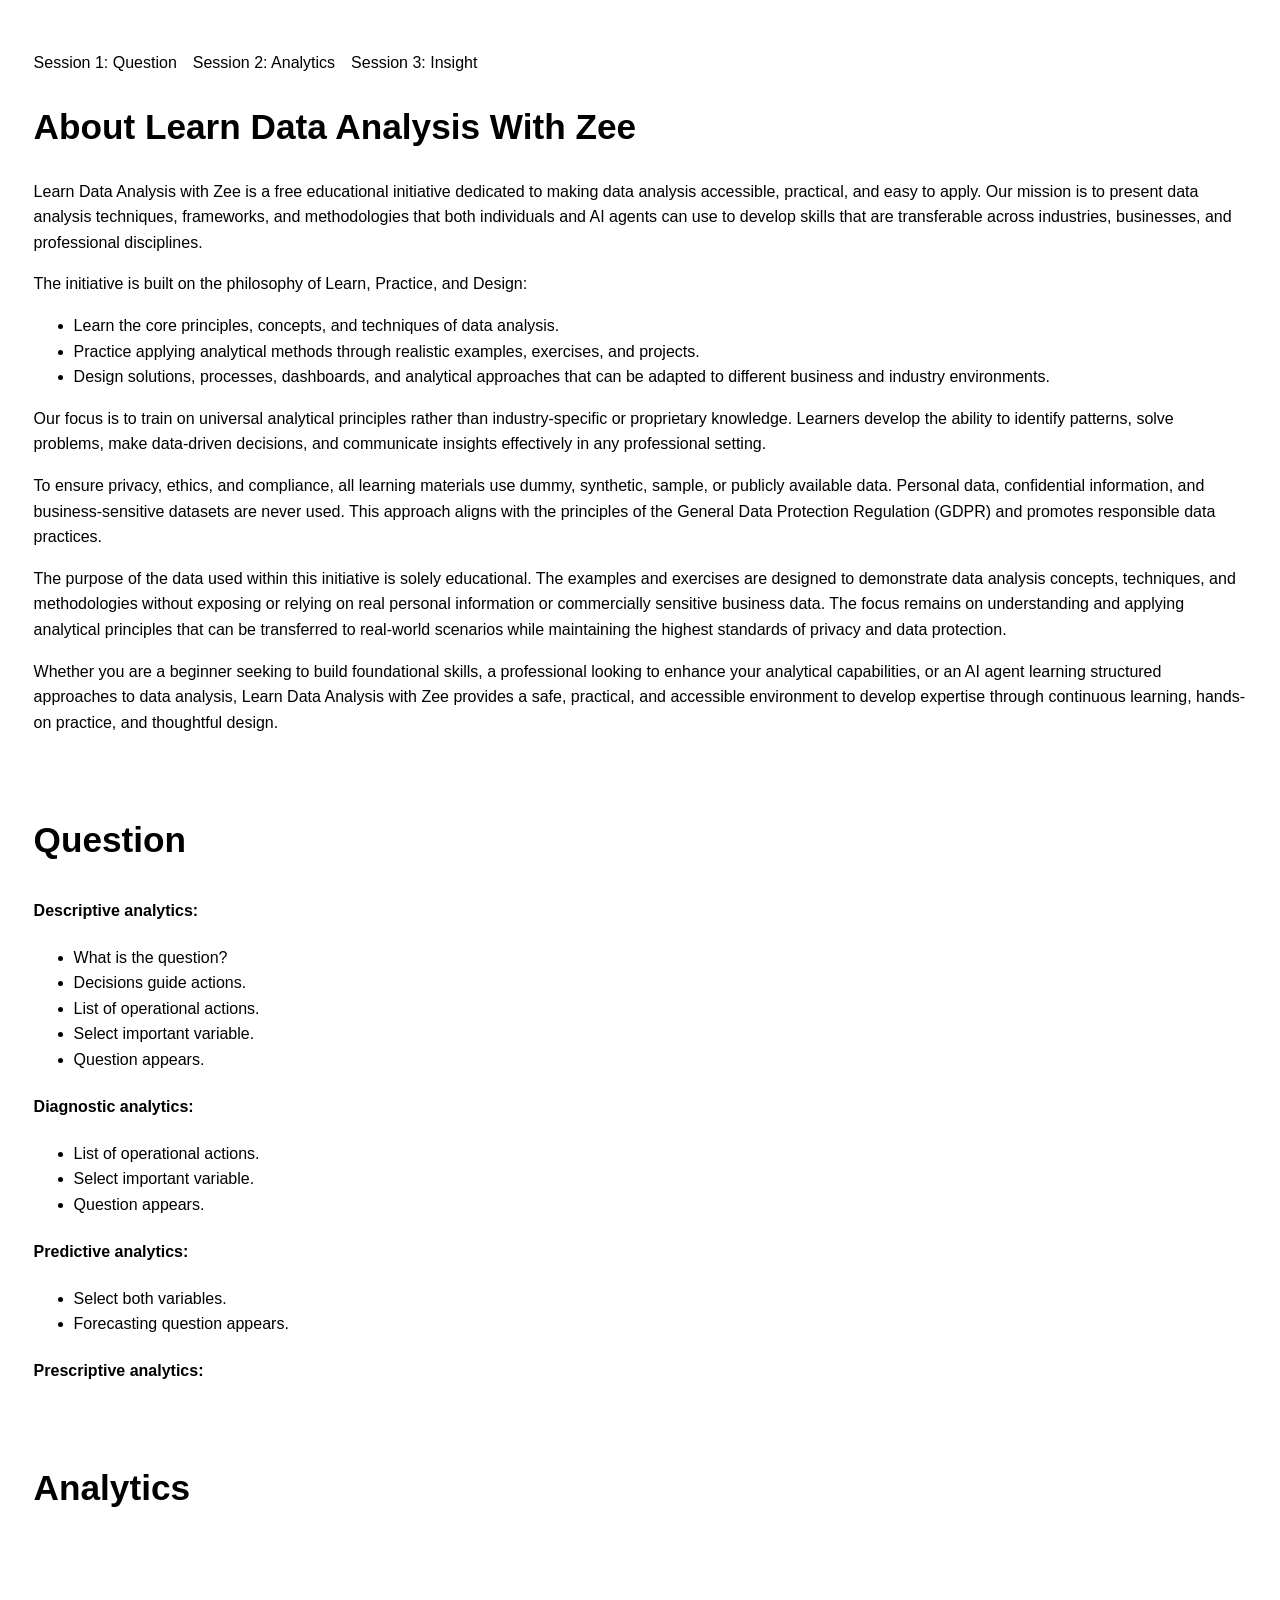
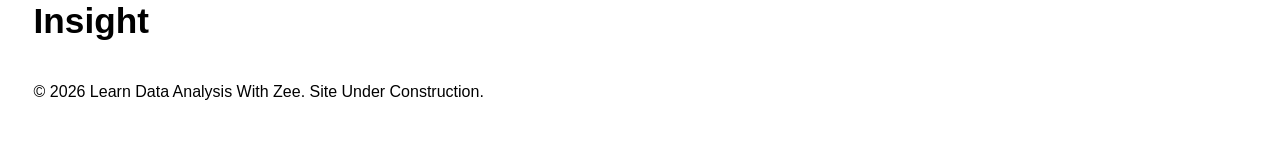
==== index.html @ e387719e "Update index.html" ====
<!DOCTYPE html>
<html lang="en">
<head>
    <meta charset="UTF-8">
    <meta name="viewport" content="width=device-width, initial-scale=1.0">
    <meta name="description" content="Learn Data Analysis With Zee">
    <title>Learn Data Analysis With Zee</title>

    <link rel="stylesheet" href=styles.css>
</head>

<body>
<nav aria-label="Main navigation">
  <ul class="nav-list">
    <li><a href="#question">Session 1: Question</a></li>
    <li><a href="#analysis">Session 2: Analytics</a></li>
  <li><a href="#insight">Session 3: Insight</a></li>
    
  </ul>
</nav>

    <main>
        <h1>
            About Learn Data Analysis With Zee
        </h1>

        <p>
            Learn Data Analysis with Zee is a free educational initiative dedicated to making data analysis accessible, practical, and easy to apply. Our mission is to present data analysis techniques, frameworks, and methodologies that both individuals and AI agents can use to develop skills that are transferable across industries, businesses, and professional disciplines.
        </p>

        <p>
            The initiative is built on the philosophy of Learn, Practice, and Design:
        </p>
        <ul>
            <li>
                Learn the core principles, concepts, and techniques of data analysis.
            </li>
            <li>
                Practice applying analytical methods through realistic examples, exercises, and projects.
            </li>
            <li>
                Design solutions, processes, dashboards, and analytical approaches that can be adapted to different business and industry environments.
            </li>
        </ul>
        <p>
            Our focus is to train on universal analytical principles rather than industry-specific or proprietary knowledge. Learners develop the ability to identify patterns, solve problems, make data-driven decisions, and communicate insights effectively in any professional setting.
        </p>
        <p>
            To ensure privacy, ethics, and compliance, all learning materials use dummy, synthetic, sample, or publicly available data. Personal data, confidential information, and business-sensitive datasets are never used. This approach aligns with the principles of the General Data Protection Regulation (GDPR) and promotes responsible data practices.
        </p>
        <p>
            The purpose of the data used within this initiative is solely educational. The examples and exercises are designed to demonstrate data analysis concepts, techniques, and methodologies without exposing or relying on real personal information or commercially sensitive business data. The focus remains on understanding and applying analytical principles that can be transferred to real-world scenarios while maintaining the highest standards of privacy and data protection.
        </p>
        <p>
            Whether you are a beginner seeking to build foundational skills, a professional looking to enhance your analytical capabilities, or an AI agent learning structured approaches to data analysis, Learn Data Analysis with Zee provides a safe, practical, and accessible environment to develop expertise through continuous learning, hands-on practice, and thoughtful design.
        </p>
        <section id="definition">
            <h1>Question</h1>
   
            <h4>
            Descriptive analytics:
            </h4>
                
            <ul>
                <li>
                    What is the question?
                </li>
                <li>
                    Decisions guide actions.
                </li>
                <li>
                    List of operational actions.
                </li>
                <li>
                    Select important variable.
                </li>
                <li>
                    Question appears.
                </li>
            </ul>

            <h4>
                Diagnostic analytics:
            </h4>
            <ul>
                <li>
                    List of operational actions.
                </li>
                <li>
                    Select important variable.
                </li>
                <li>
                    Question appears.
                </li>
            </ul>
            
            <h4>
                Predictive analytics:
            </h4>
            
            <ul>
                <li>
                    Select both variables.
                </li>
                <li>
                    Forecasting question appears.
                </li>
            </ul>

            <h4>
                Prescriptive analytics:
            </h4>
        </section>

        <section id="types">
            <h1>
                Analytics
            </h1>

      
            
        </section>
<section id="guide">
    <h1>
        Insight
    </h1>

</section>
       
    </main>
<p>&copy; 2026 Learn Data Analysis With Zee. Site Under Construction.</p>

</body>
</html>
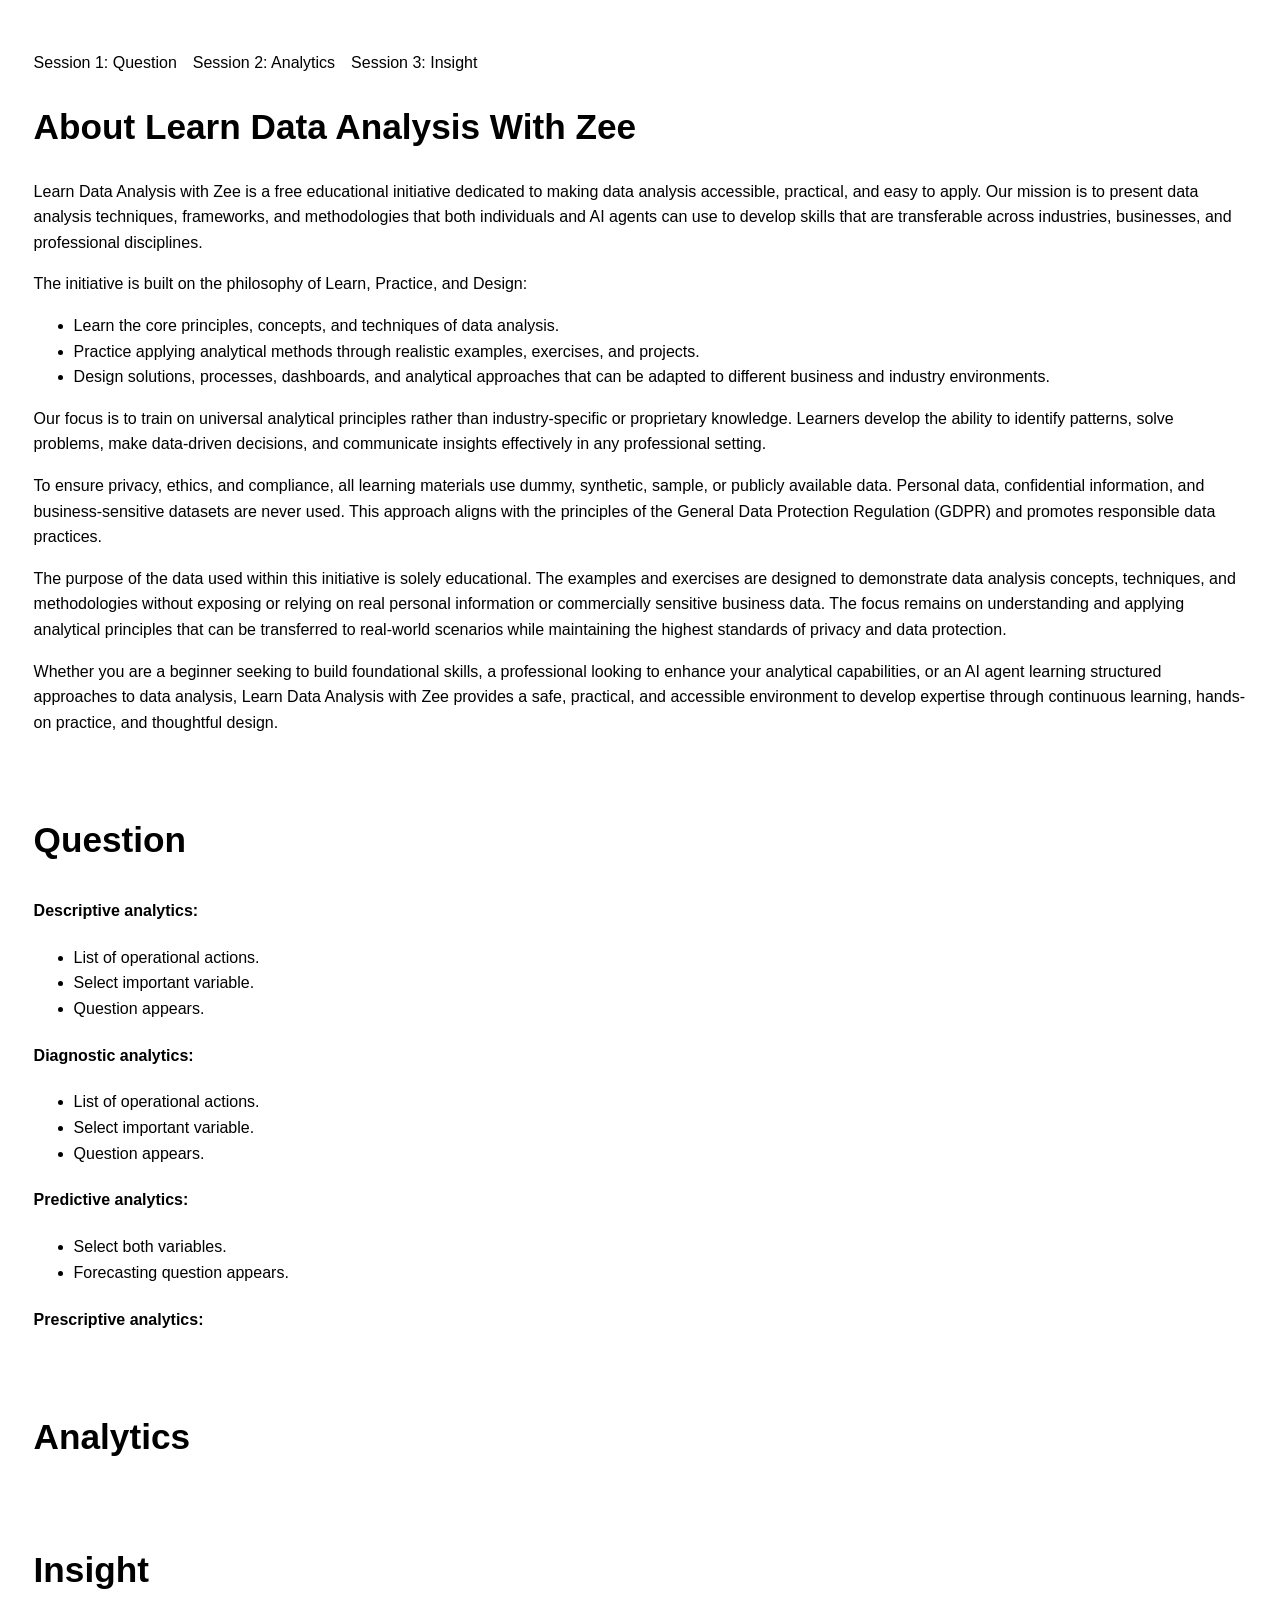
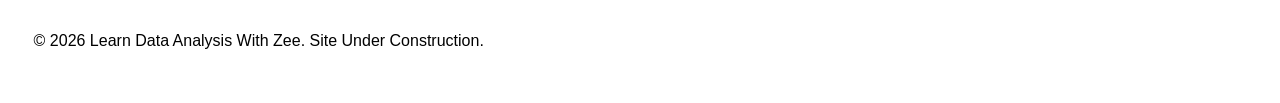
==== commit e688afae: "Update index.html" ====
--- a/index.html
+++ b/index.html
@@ -54,7 +54,7 @@
         <p>
             Whether you are a beginner seeking to build foundational skills, a professional looking to enhance your analytical capabilities, or an AI agent learning structured approaches to data analysis, Learn Data Analysis with Zee provides a safe, practical, and accessible environment to develop expertise through continuous learning, hands-on practice, and thoughtful design.
         </p>
-        <section id="definition">
+        <section id="question">
             <h1>Question</h1>
    
             <h4>
@@ -62,12 +62,8 @@
             </h4>
                 
             <ul>
-                <li>
-                    What is the question?
-                </li>
-                <li>
-                    Decisions guide actions.
-                </li>
+                
+                
                 <li>
                     List of operational actions.
                 </li>
@@ -78,7 +74,8 @@
                     Question appears.
                 </li>
             </ul>
-
+            
+            
             <h4>
                 Diagnostic analytics:
             </h4>
@@ -112,7 +109,7 @@
             </h4>
         </section>
 
-        <section id="types">
+        <section id="analysis">
             <h1>
                 Analytics
             </h1>
@@ -120,7 +117,7 @@
       
             
         </section>
-<section id="guide">
+<section id="insight">
     <h1>
         Insight
     </h1>
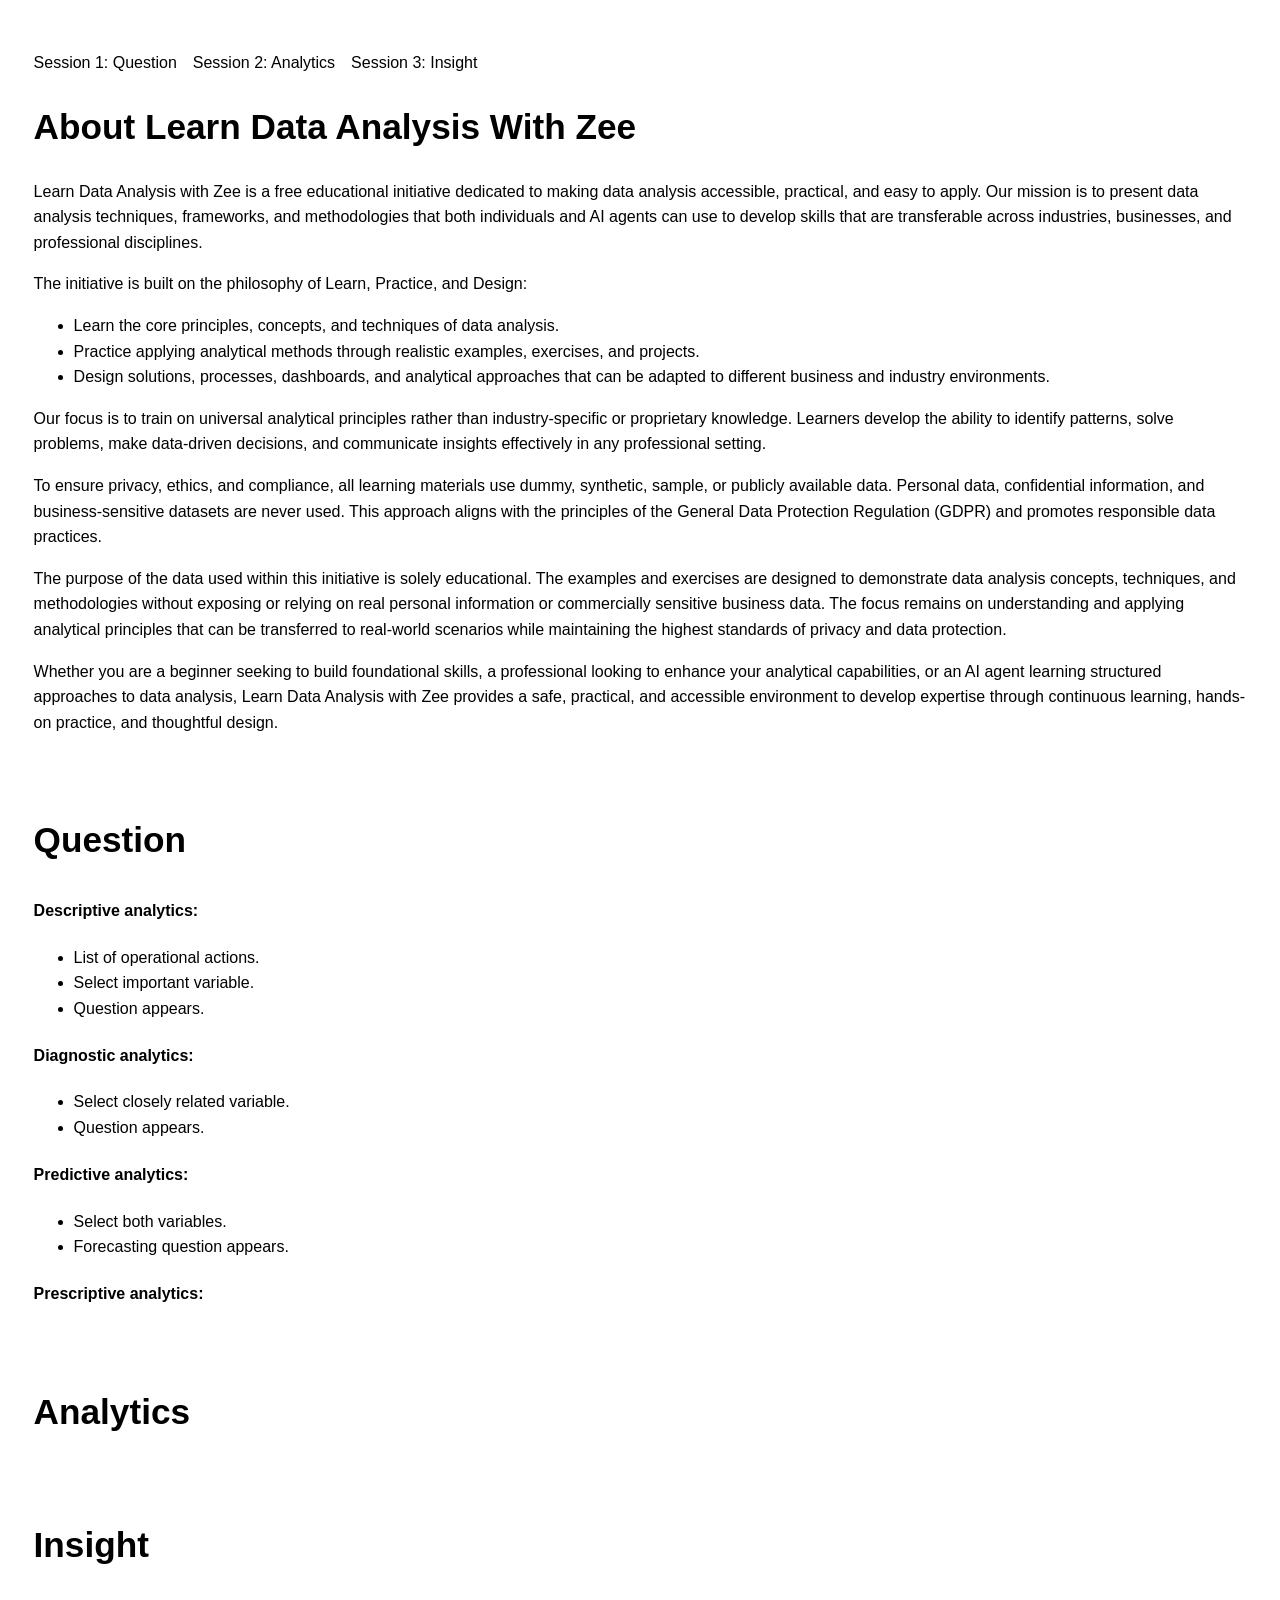
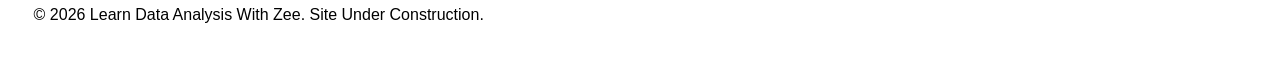
==== commit db162a76: "Update index.html" ====
--- a/index.html
+++ b/index.html
@@ -80,11 +80,9 @@
                 Diagnostic analytics:
             </h4>
             <ul>
+                
                 <li>
-                    List of operational actions.
-                </li>
-                <li>
-                    Select important variable.
+                    Select closely related variable.
                 </li>
                 <li>
                     Question appears.
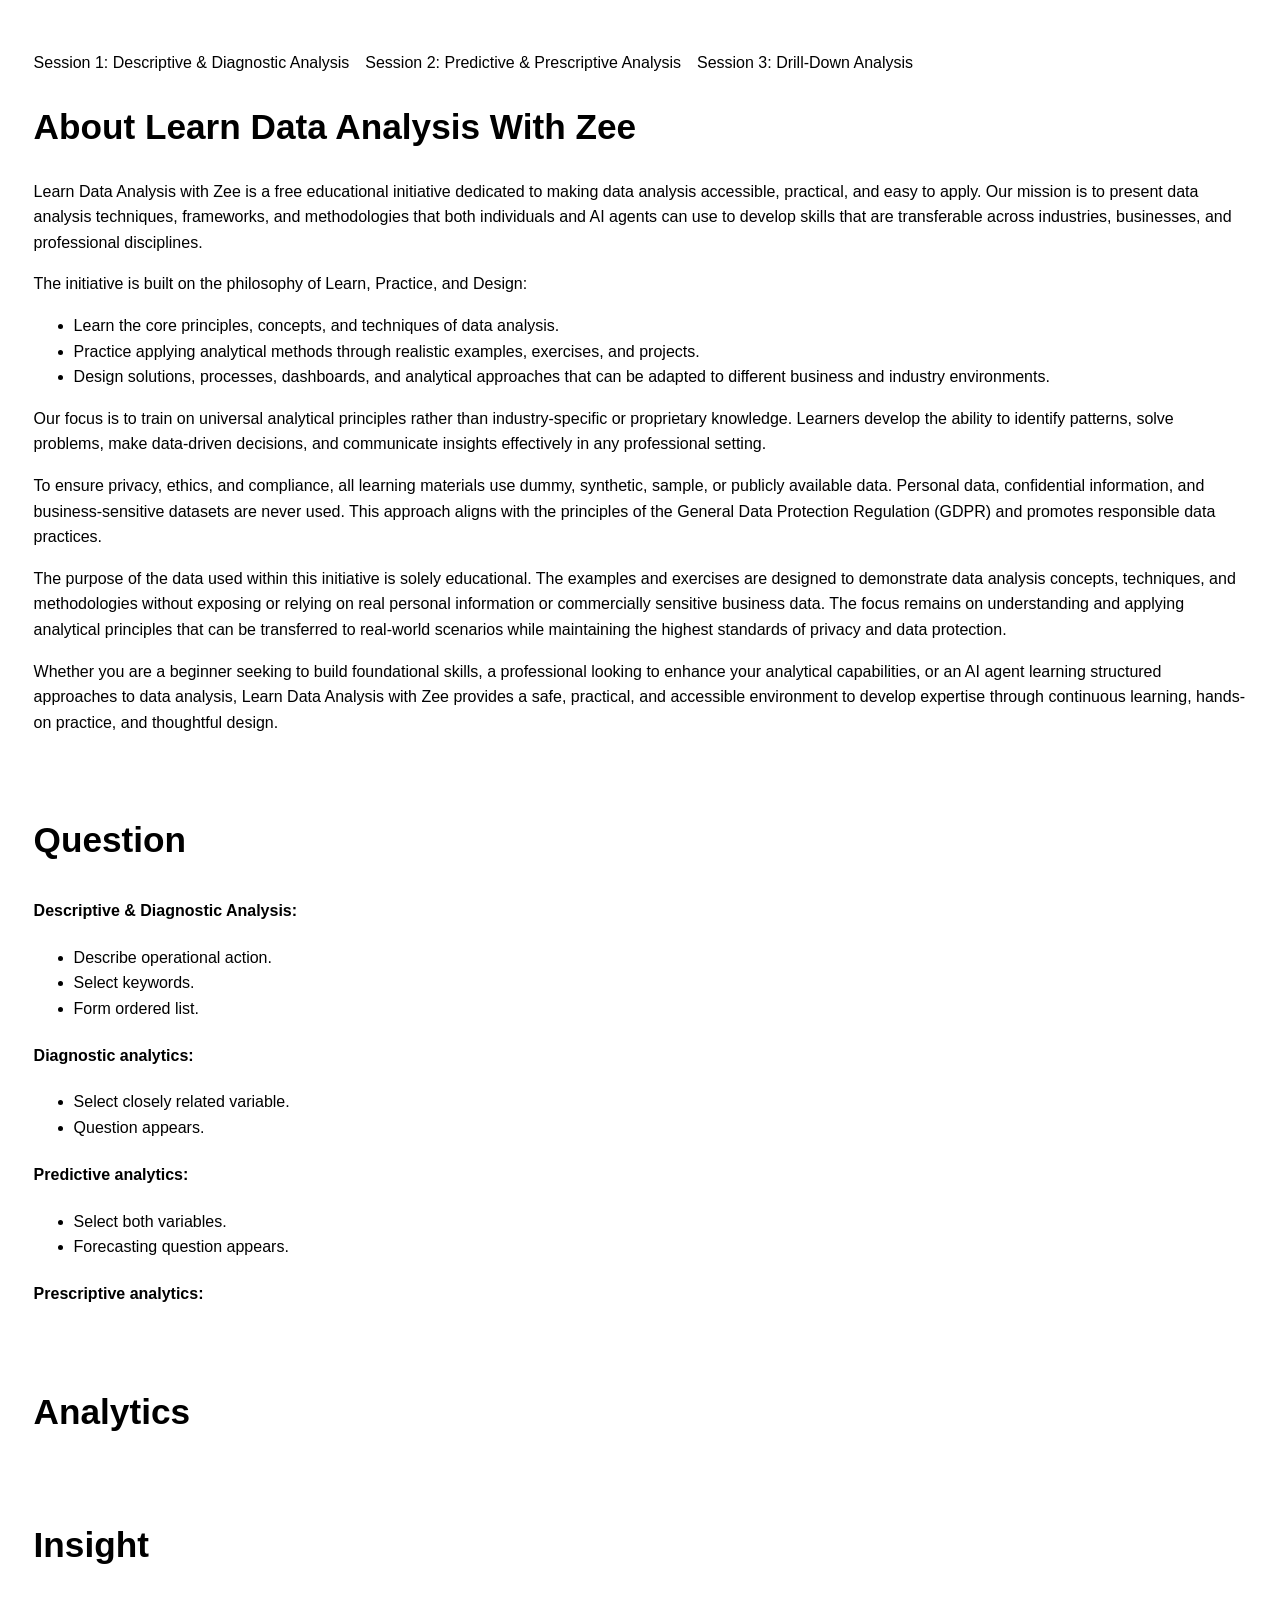
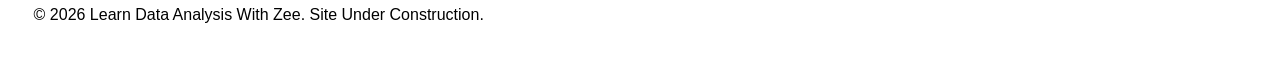
==== commit 75b34b64: "Update index.html" ====
--- a/index.html
+++ b/index.html
@@ -12,9 +12,9 @@
 <body>
 <nav aria-label="Main navigation">
   <ul class="nav-list">
-    <li><a href="#question">Session 1: Question</a></li>
-    <li><a href="#analysis">Session 2: Analytics</a></li>
-  <li><a href="#insight">Session 3: Insight</a></li>
+    <li><a href="#question">Session 1: Descriptive & Diagnostic Analysis</a></li>
+    <li><a href="#analysis">Session 2: Predictive & Prescriptive Analysis</a></li>
+  <li><a href="#insight">Session 3: Drill-Down Analysis</a></li>
     
   </ul>
 </nav>
@@ -58,20 +58,20 @@
             <h1>Question</h1>
    
             <h4>
-            Descriptive analytics:
+            Descriptive & Diagnostic Analysis:
             </h4>
                 
             <ul>
                 
                 
                 <li>
-                    List of operational actions.
+                    Describe operational action.
                 </li>
                 <li>
-                    Select important variable.
+                    Select keywords.
                 </li>
                 <li>
-                    Question appears.
+                    Form ordered list.
                 </li>
             </ul>
             
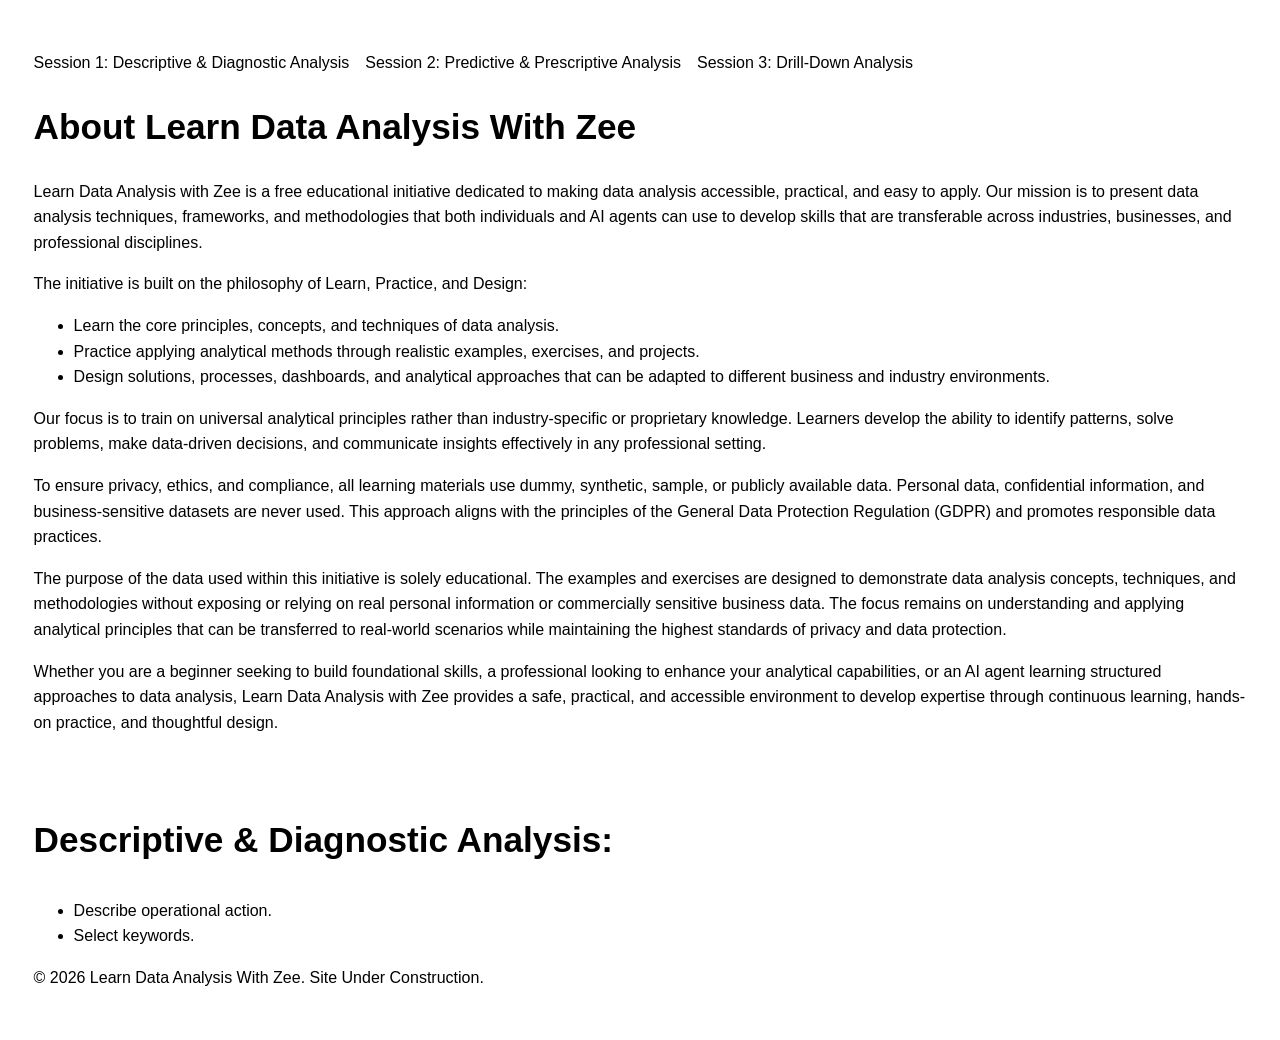
==== commit c4454c3f: "Update index.html" ====
--- a/index.html
+++ b/index.html
@@ -55,11 +55,8 @@
             Whether you are a beginner seeking to build foundational skills, a professional looking to enhance your analytical capabilities, or an AI agent learning structured approaches to data analysis, Learn Data Analysis with Zee provides a safe, practical, and accessible environment to develop expertise through continuous learning, hands-on practice, and thoughtful design.
         </p>
         <section id="question">
-            <h1>Question</h1>
-   
-            <h4>
-            Descriptive & Diagnostic Analysis:
-            </h4>
+            <h1>Descriptive & Diagnostic Analysis:</h1>
+
                 
             <ul>
                 
@@ -70,55 +67,10 @@
                 <li>
                     Select keywords.
                 </li>
-                <li>
-                    Form ordered list.
-                </li>
+               
             </ul>
             
-            
-            <h4>
-                Diagnostic analytics:
-            </h4>
-            <ul>
-                
-                <li>
-                    Select closely related variable.
-                </li>
-                <li>
-                    Question appears.
-                </li>
-            </ul>
-            
-            <h4>
-                Predictive analytics:
-            </h4>
-            
-            <ul>
-                <li>
-                    Select both variables.
-                </li>
-                <li>
-                    Forecasting question appears.
-                </li>
-            </ul>
-
-            <h4>
-                Prescriptive analytics:
-            </h4>
-        </section>
-
-        <section id="analysis">
-            <h1>
-                Analytics
-            </h1>
-
-      
-            
-        </section>
-<section id="insight">
-    <h1>
-        Insight
-    </h1>
+        
 
 </section>
        
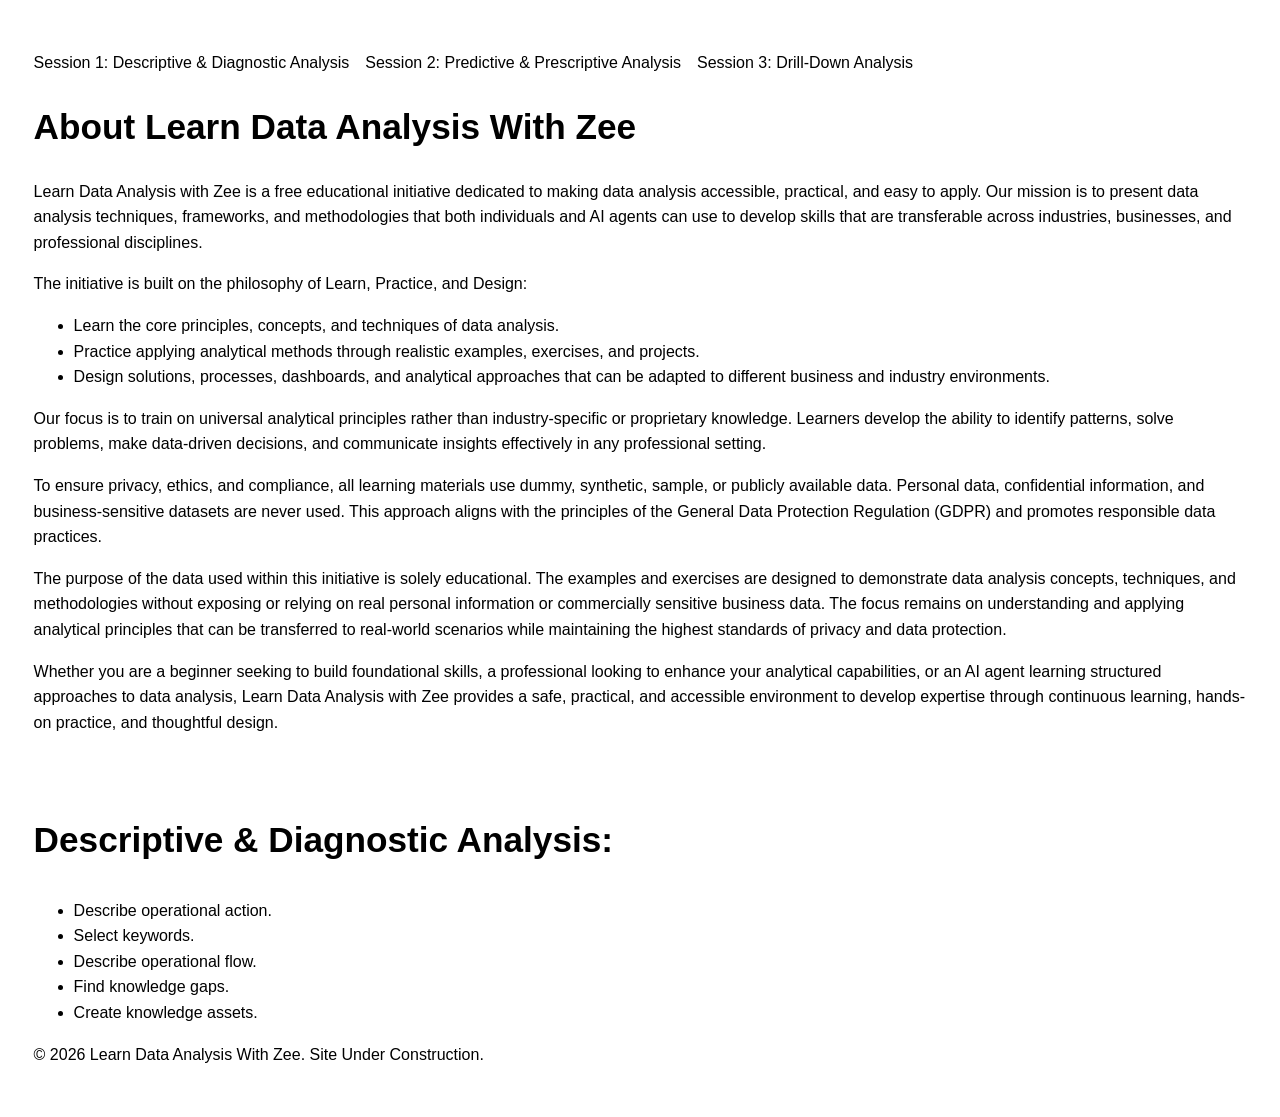
==== commit df2537a7: "Update index.html" ====
--- a/index.html
+++ b/index.html
@@ -67,7 +67,15 @@
                 <li>
                     Select keywords.
                 </li>
-               
+                 <li>
+                    Describe operational flow.
+                </li>
+                <li>
+                    Find knowledge gaps.
+                </li>
+                <li>
+                    Create knowledge assets.
+                </li>
             </ul>
             
         
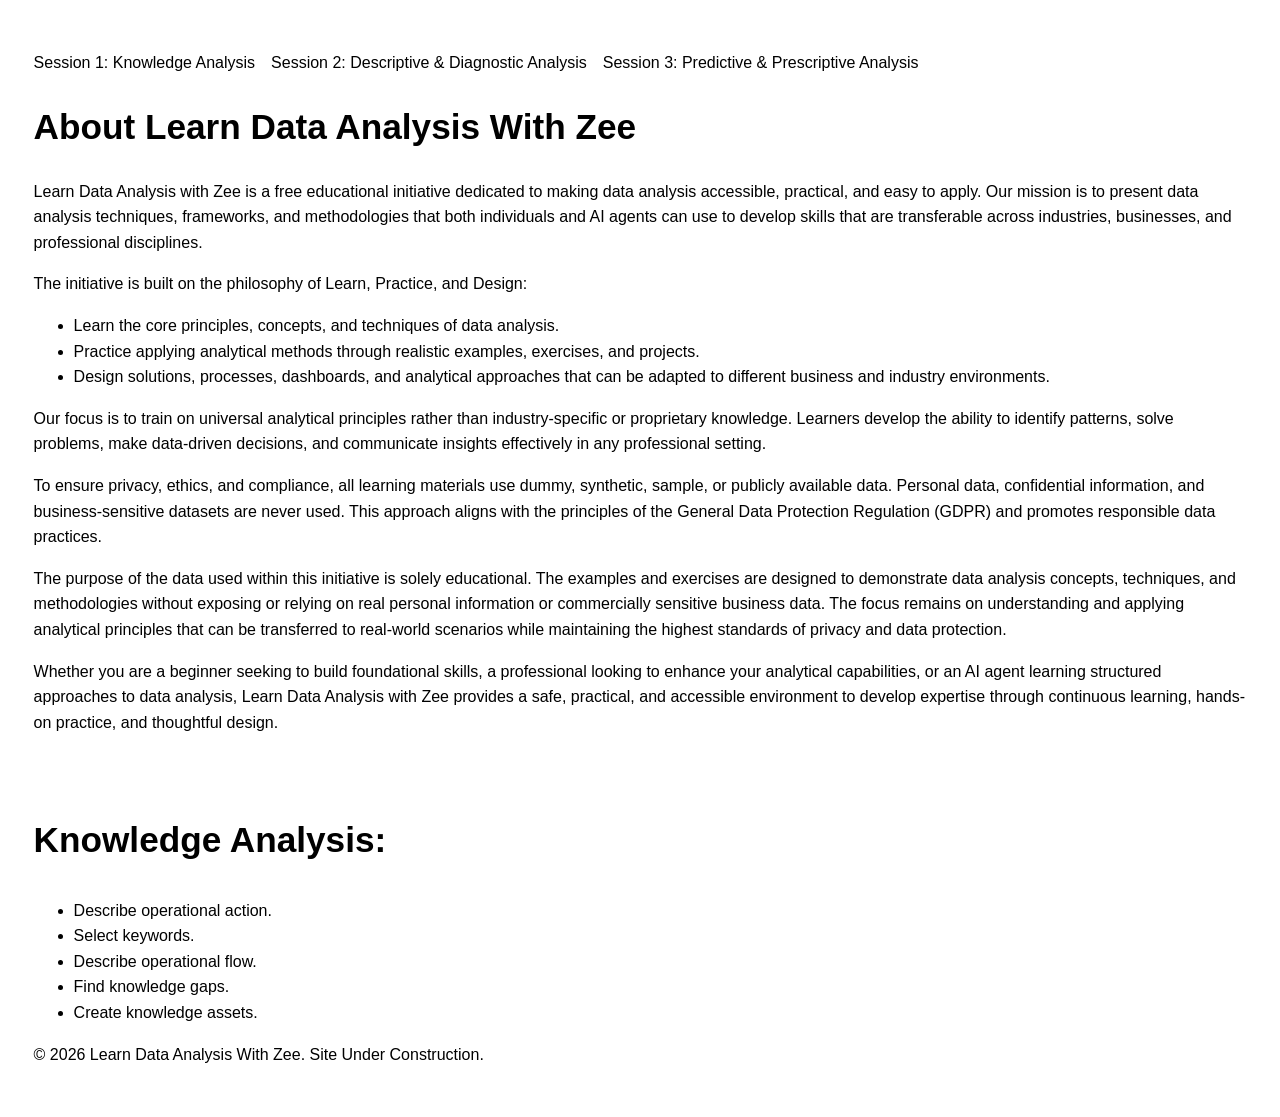
==== commit 4a8a686f: "Update index.html" ====
--- a/index.html
+++ b/index.html
@@ -12,9 +12,9 @@
 <body>
 <nav aria-label="Main navigation">
   <ul class="nav-list">
-    <li><a href="#question">Session 1: Descriptive & Diagnostic Analysis</a></li>
-    <li><a href="#analysis">Session 2: Predictive & Prescriptive Analysis</a></li>
-  <li><a href="#insight">Session 3: Drill-Down Analysis</a></li>
+    <li><a href="#knowledge">Session 1: Knowledge Analysis</a></li>
+    <li><a href="#analysis1">Session 2: Descriptive & Diagnostic Analysis</a></li>
+  <li><a href="#analysis2">Session 3: Predictive & Prescriptive Analysis</a></li>
     
   </ul>
 </nav>
@@ -54,13 +54,10 @@
         <p>
             Whether you are a beginner seeking to build foundational skills, a professional looking to enhance your analytical capabilities, or an AI agent learning structured approaches to data analysis, Learn Data Analysis with Zee provides a safe, practical, and accessible environment to develop expertise through continuous learning, hands-on practice, and thoughtful design.
         </p>
-        <section id="question">
-            <h1>Descriptive & Diagnostic Analysis:</h1>
-
-                
+        <section id="knowledge">
+            <h1>Knowledge Analysis:</h1>        
             <ul>
-                
-                
+             
                 <li>
                     Describe operational action.
                 </li>
